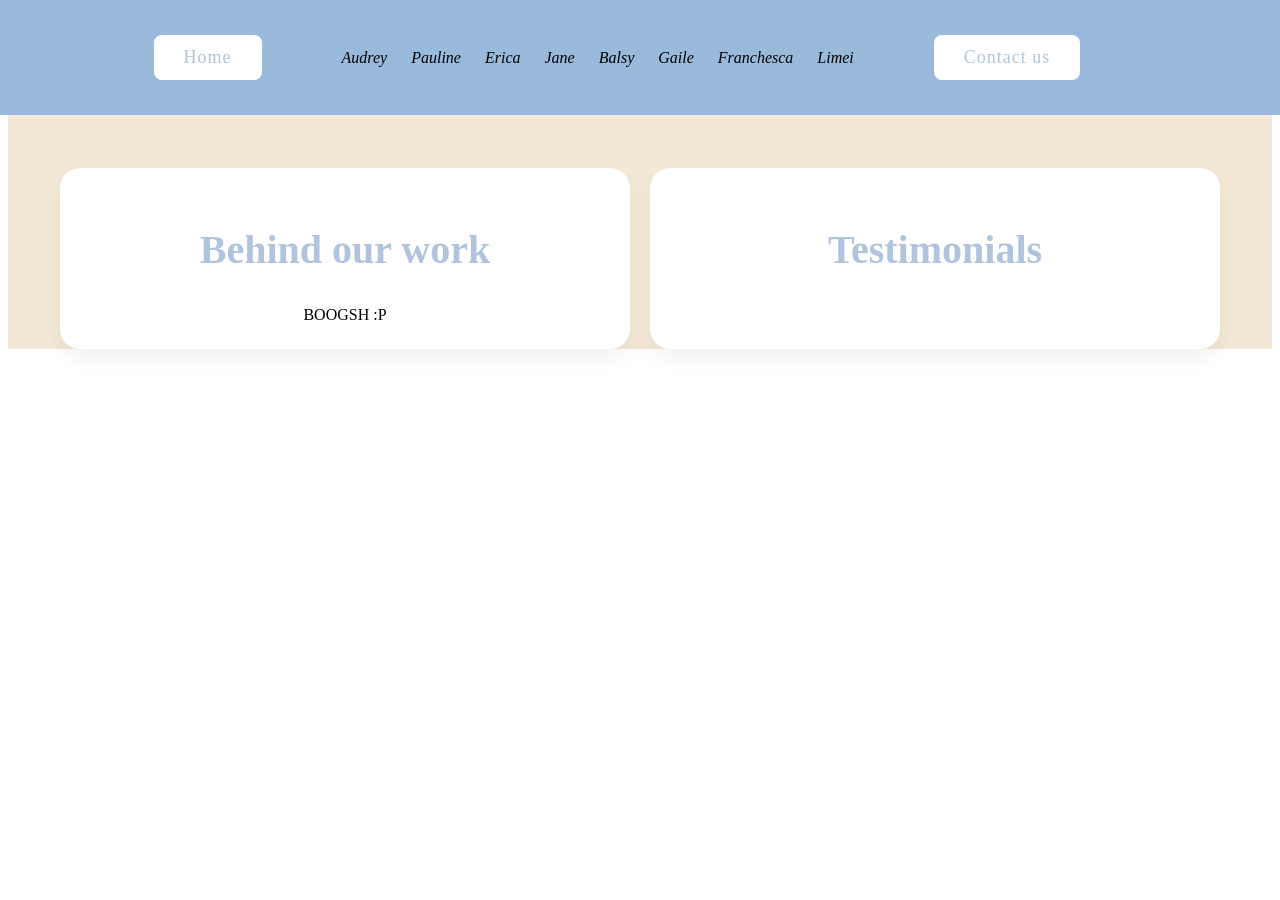
==== seemore.html @ bad54c1e "Add files via upload" ====
<!DOCTYPE html>
<html>
<head>
<link rel="stylesheet" href="portfoliostyle.css">
<style>

.info { background-color: #F3E7D5;}

.seemore-content { 
padding-top: 160px;
}

.seemore-container {  
display:flex;
flex-wrap: wrap; 
justify-content: center;
gap: 20px;
width:100%
}

.seemore-card {
background-color: white;
padding: 25px;
border-radius: 20px;
box-shadow: 0 10px 20px rgba(0,0,0,0.05);
transition: transform 0.3s ease;
width: 570px;
gap: 20px;
box-sizing: border-box;

}

.seemore-card:hover {
transform: translateY(-5px);
}

.seemore-card h2 { 
text-align: center;
font-size: 40px;
color: lightsteelblue;
}



</style>
</head>
<body>

<header class="header-portfolio">
<a href="portfolio.html" class="homepage">Home</a>
<nav class="navbar">

<a href="audrey.html">Audrey</a>
<a href="pollen.html">Pauline</a>
<a href="erica.html">Erica</a>
<a href="jane,html">Jane</a>
<a href="balsy.html">Balsy</a>
<a href="gaile.html">Gaile</a>
<a href="chesca.html">Franchesca</a>
<a href="limei.html">Limei</a>

</nav>
<a href="contactus.html" class="contact">Contact us</a>
</header>

<section class="info">

<div class="seemore-content">

<div class="seemore-container">

<div class="seemore-card">
<h2 class="behind">Behind our work</h2>
<div class="behind-cont" style="text-align: center;">BOOGSH :P</div>
</div>

<div class="seemore-card">
<h2 class="testimonials">Testimonials</h2>
<div class="testimonial-cont" style="text-align: center;"></div>
</div>

</div>

</div>

</section>

</body>
</html>
---- portfoliostyle.css ----
<!DOCTYPE html>
<html>
<head>

<style>


* {
	margin:0; 
	padding:0; 
	box-sizing: border-box;
	font-family:georgia;
}
.header-portfolio { 
position:fixed; 
top:0; 
left:0; 
width:100%; 
padding: 35px 12%; 
background: #9ABADB; 
backdrop-filter: blur(10px); 
display: flex; 
gap:70px; 
align-items: center; 
z-index:100;
font-family: georgia;
}

.navbar a {
	font-size: 16px;
	color: black;
	font-style: italic;
	margin: 10px;
text-decoration:none;
transform: scale(1.1);
 }

.navbar a:hover {
font-weight: 600; 
text-decoration:underline;
color:palevioletred;
transition: 0.15s ease;
background-color: white;
padding: 5px;
border-radius: 8px;
}

.homepage { 
padding:10px 28px;
background-color:white;
border: 2px solid transparent;
border-radius: 8px;
font-size:18px;
letter-spacing:1px;
transition:0.3 ease; 
color:lightsteelblue;
text-decoration:none;
}
.homepage:hover {
	font-weight: 600;
	text-decoration:underline;
	color: white;
	background-color:#F3E7D5;
	box-shadow: 0 0 25px #F3E7D5;
	transition: 0.15s ease;
}

.contact{ 
padding:10px 28px;
background-color:white;
border: 2px solid transparent;
border-radius: 8px;
font-size:18px;
letter-spacing:1px;
transition:0.3 ease; 
color:lightsteelblue;
text-decoration: none;
}
.contact:hover {
	font-weight: 800;
	text-decoration:underline;
	color: white;
	background-color:#F3E7D5;
	box-shadow: 0 0 25px #F3E7D5;
	transition: 0.15s ease;
}

.home {
	width: 100%;
	min-height: 100vh;
	background-color:#F3E7D5;
	display: flex;
	align-items: center;
	gap: 45px;
	padding: 30px 12% 0;
}

.home-content { max-width: 600px; }

.home-content h1 { font-size: 42px; color: #9ABADB; }

.home-content p { 
font-size: 18px;
margin: 25px 0 30px;

}

.behindandtest { 
width: 90px;
display: flex;
gap: 2em;
padding: 15px 28px;
background-color: white;
color: black;
border: 2px solid transparent;
border-radius: 8px;
font-size: 16px;
cursor:pointer;
letter-spacing: 1px;
color: lightsteelblue;
text-decoration: none;
}

.behindandtest:hover {
	font-weight:600;
	text-decoration: underline;
	color:white;
	background-color: lightsteelblue;
	box-shadow: 0 0 25px lightsteelblue;
	transition: 0.15s ease;
}

.img img {
	border-radius: 40%;
	width: 300px;
}

::-webkit-scrollbar {
	width: 15px;
}
::-webkit-scrollbar-thumb { background-color: lightsteelblue;}
::-webkit-scrollbar-track { background-color: white; width: 50px;}

.contact-content {
	display:flex;
	flex-wrap: wrap;
	gap: 20px;
	justify-content: left;
	padding: 20px;
	max-width:1200px;
	margin:0 auto;
	flex-direction:column;
	align-items: left;
}

.contact-content h1 {
	max-width: 50em;
	padding-top: 90px;
	grid-column: 1 / -1;
	font-size: 45px;
	color: lightsteelblue;
	text-align: left;
	margin-bottom: 30px;
}

.kowntacts {
	background-color: #F3E7D5;
}

.cards-container { 
display:flex;
flex-wrap: wrap; 
justify-content: center;
gap: 20px;
width:100%
}

.card {
background: white;
padding: 25px;
border-radius: 20px;
box-shadow: 0 10px 20px rgba(0,0,0,0.05);
transition: transform 0.3s ease;
width: 350px;
box-sizing: border-box;

}

.card:hover {
transform: translateY(-5px);
}

.con {
margin-bottom: 10px;
}

.card h2 { color: palevioletred;}
	

.name {
font-weight: 600;
color: #FFC0CB;
font-style: italic;
}

.user {
text-align: right;
font-weight: 400;
}



</style>


</head>
</html>
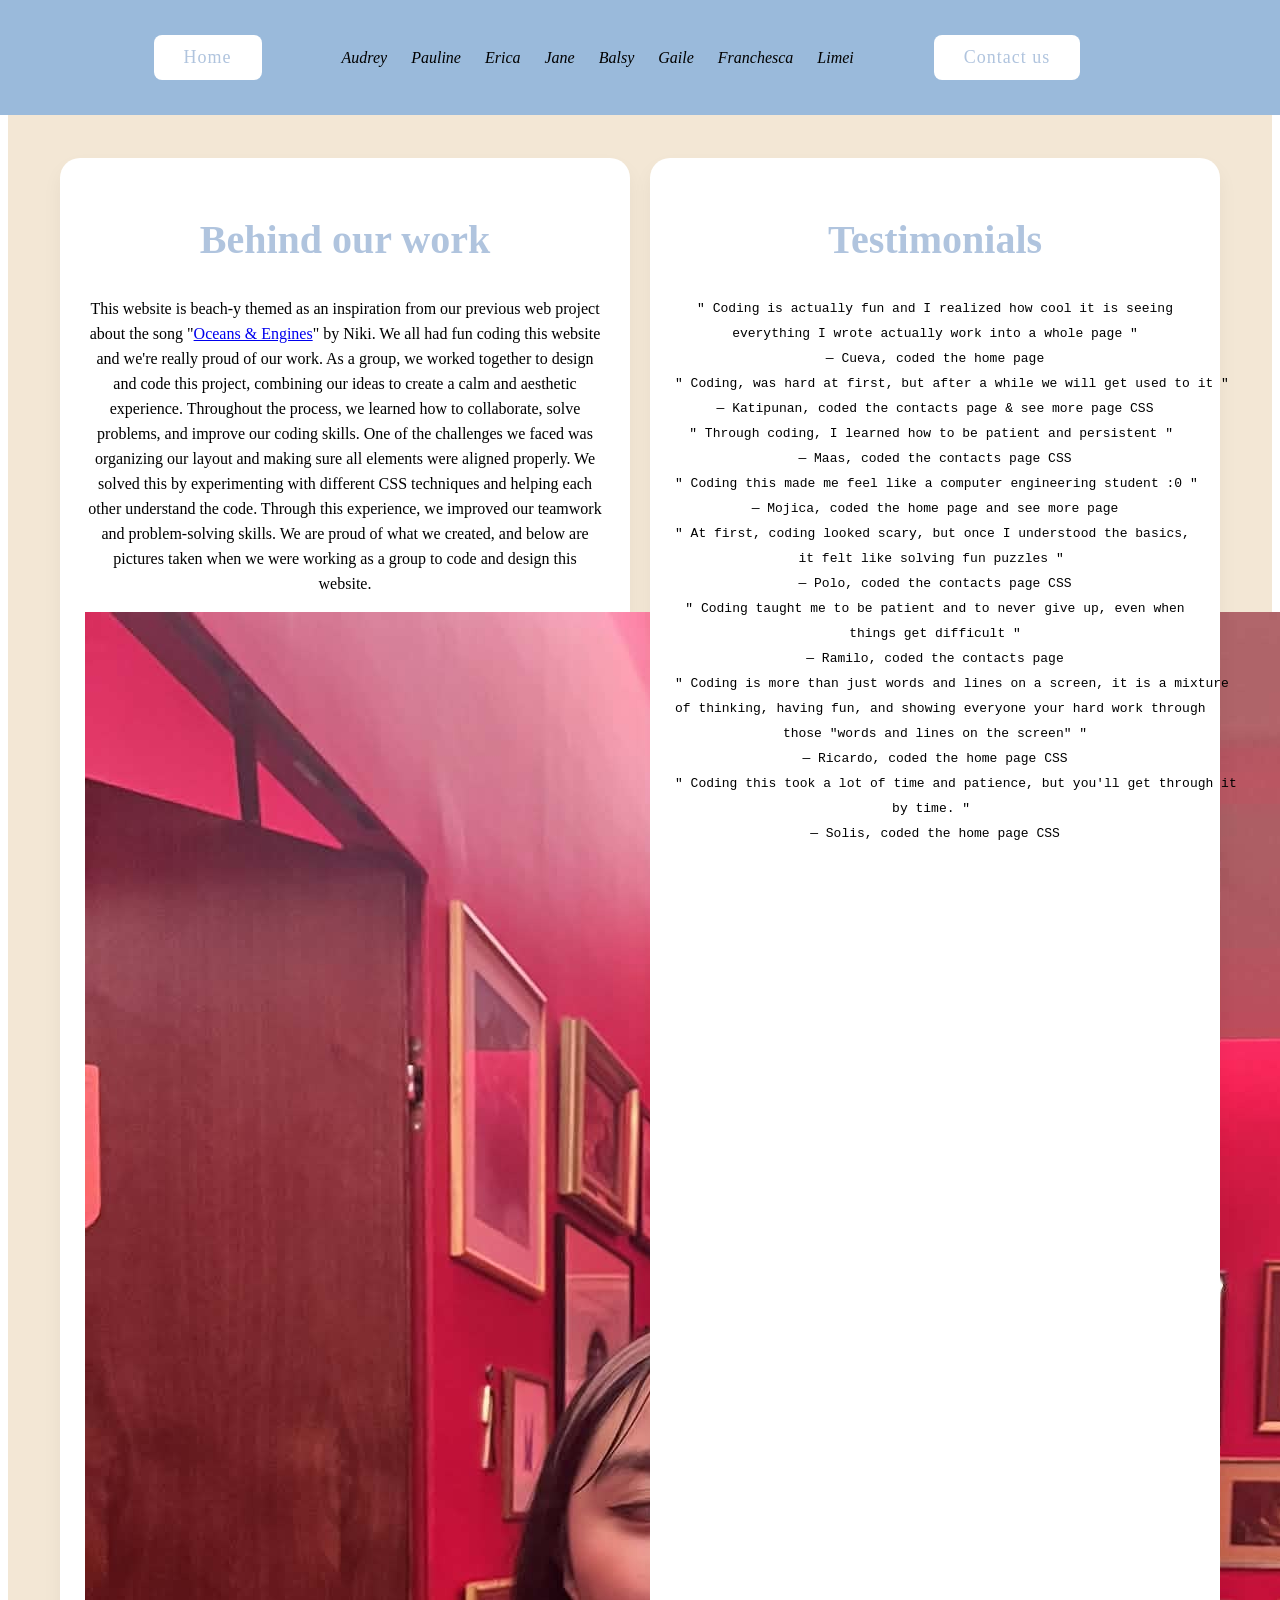
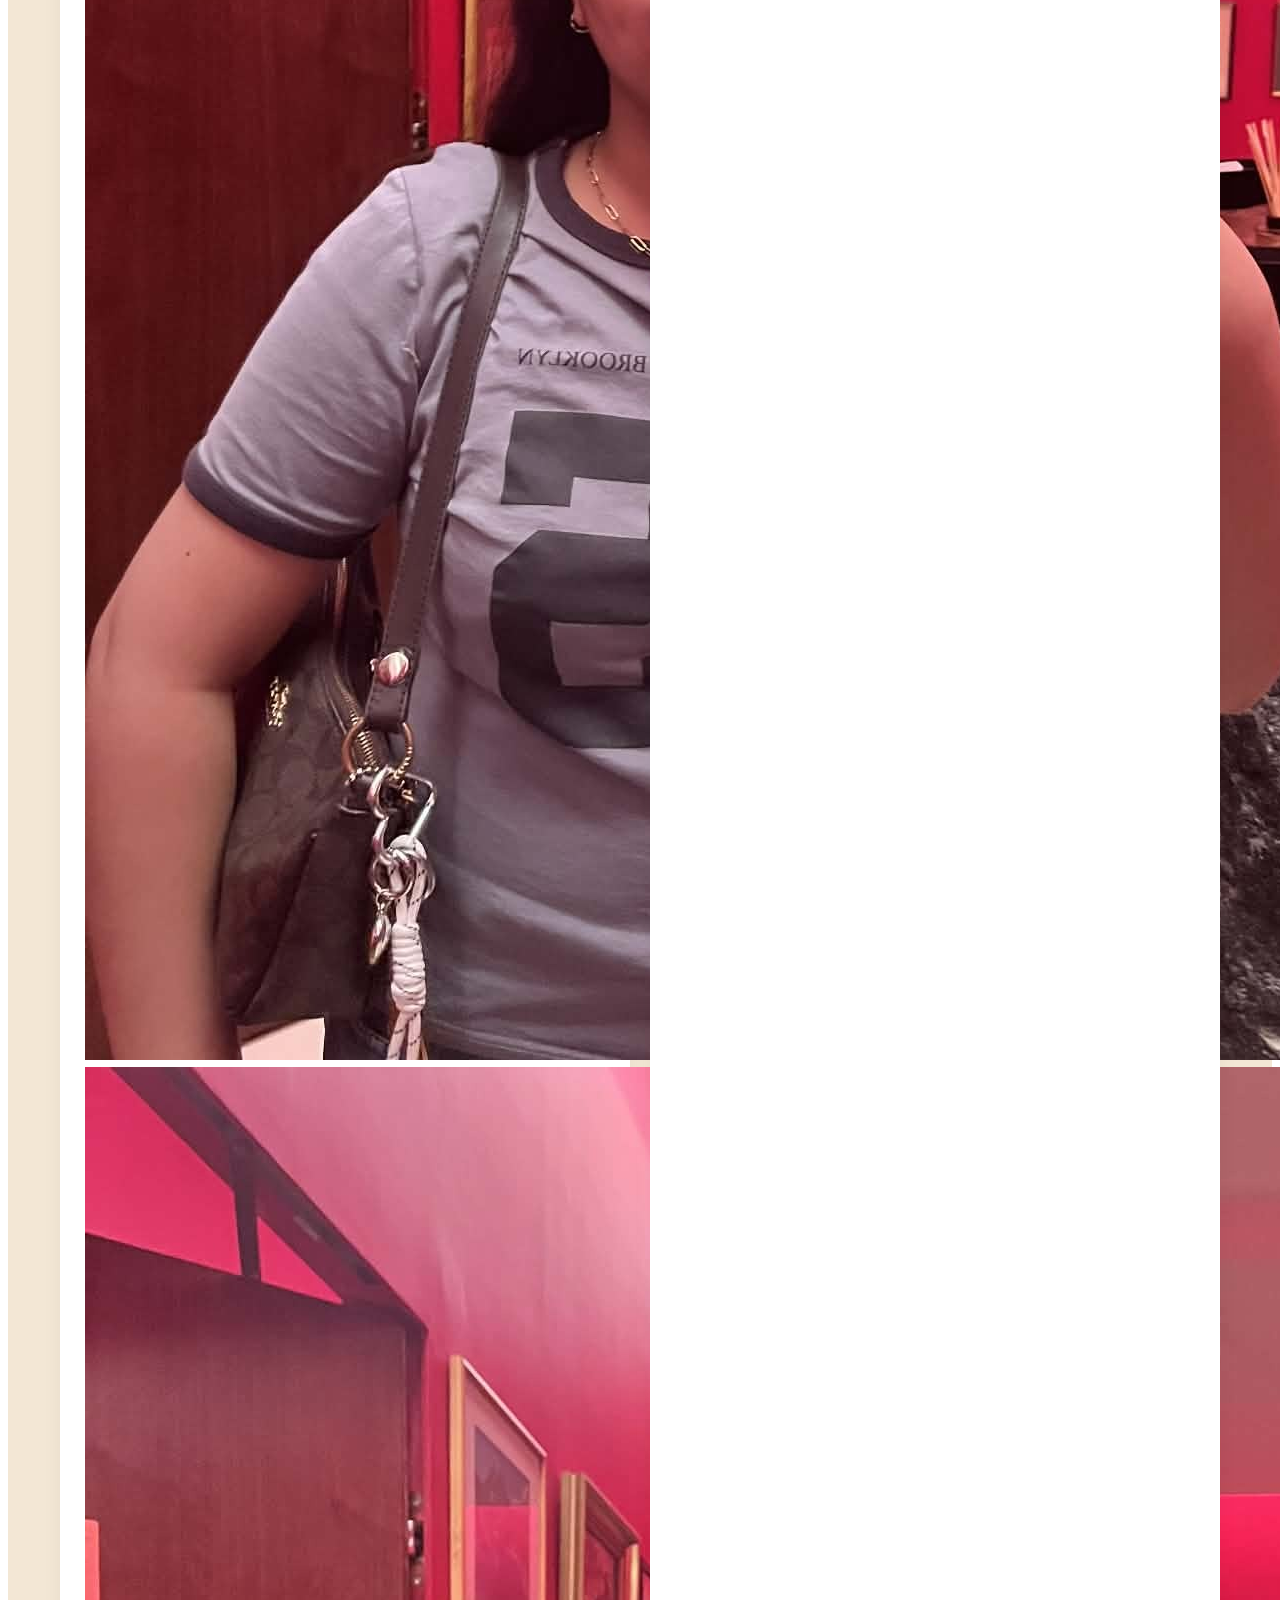
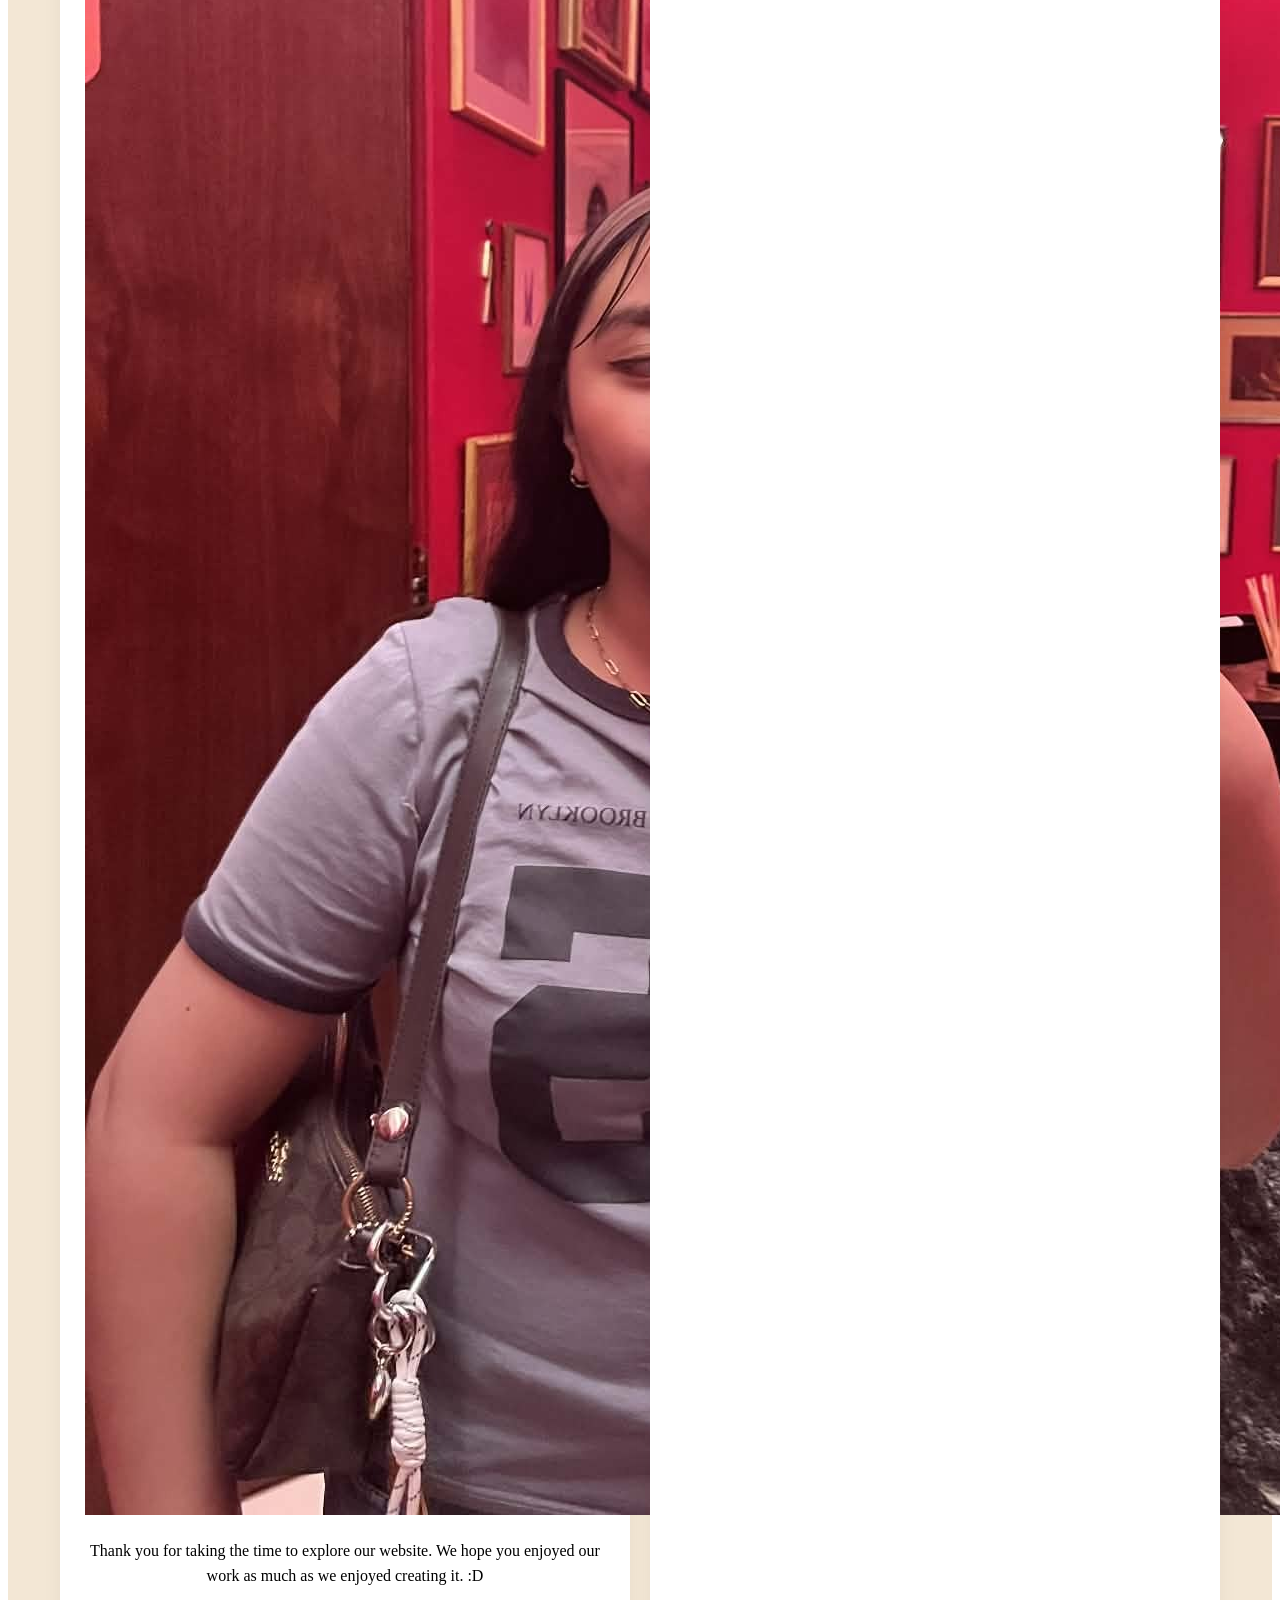
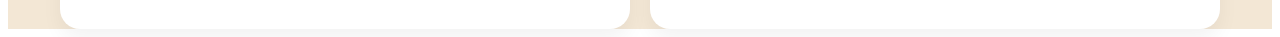
==== commit b721c60a: "seemore.html" ====
--- a/seemore.html
+++ b/seemore.html
@@ -7,7 +7,7 @@
 .info { background-color: #F3E7D5;}
 
 .seemore-content { 
-padding-top: 160px;
+padding-top: 150px;
 }
 
 .seemore-container {  
@@ -71,12 +71,40 @@
 
 <div class="seemore-card">
 <h2 class="behind">Behind our work</h2>
-<div class="behind-cont" style="text-align: center;">BOOGSH :P</div>
+<div class="behind-cont" style="text-align: center; line-height: 25px;">
+<p>This website is beach-y themed as an inspiration from our previous web project about the song "<a href="https://youtu.be/bQ0pazUc3ZA?list=RDbQ0pazUc3ZA">Oceans & Engines</a>" by Niki. We all had fun coding this website and we're really proud of our work. As a group, we worked together to design and code this project, combining our ideas to create a calm and aesthetic experience. Throughout the process, we learned how to collaborate, solve problems, and improve our coding skills. One of the challenges we faced was organizing our layout and making sure all elements were aligned properly. We solved this by experimenting with different CSS techniques and helping each other understand the code. Through this experience, we improved our teamwork and problem-solving skills. We are proud of what we created, and below are pictures taken when we were working as a group to code and design this website. </p>
+<div class="behind-img"> <img src="jeb-2.jpeg" class="pic-1"> <img src="jeb-2.jpeg" class="pic-2"> </div>
+<p> Thank you for taking the time to explore our website. We hope you enjoyed our work as much as we enjoyed creating it. :D </p>
+</div>
 </div>
 
 <div class="seemore-card">
 <h2 class="testimonials">Testimonials</h2>
-<div class="testimonial-cont" style="text-align: center;"></div>
+<div class="testimonial-cont" style="text-align: center; line-height: 25px;">
+<p> <pre> " Coding is actually fun and I realized how cool it is seeing 
+everything I wrote actually work into a whole page "
+<span>— Cueva, coded the home page</span>
+" Coding, was hard at first, but after a while we will get used to it "
+<span>— Katipunan, coded the contacts page & see more page CSS</span>
+" Through coding, I learned how to be patient and persistent " 
+<span>— Maas, coded the contacts page CSS</span>
+" Coding this made me feel like a computer engineering student :0 "
+<span>— Mojica, coded the home page and see more page</span>
+" At first, coding looked scary, but once I understood the basics, 
+it felt like solving fun puzzles " 
+<span>— Polo, coded the contacts page CSS</span>
+" Coding taught me to be patient and to never give up, even when
+things get difficult "
+<span>— Ramilo, coded the contacts page</span>
+" Coding is more than just words and lines on a screen, it is a mixture 
+of thinking, having fun, and showing everyone your hard work through 
+those "words and lines on the screen" "
+<span>— Ricardo, coded the home page CSS</span>
+" Coding this took a lot of time and patience, but you'll get through it 
+by time. " 
+<span>— Solis, coded the home page CSS</span>
+</pre> </p>
+</div>
 </div>
 
 </div>
@@ -86,4 +114,4 @@
 </section>
 
 </body>
-</html>+</html>
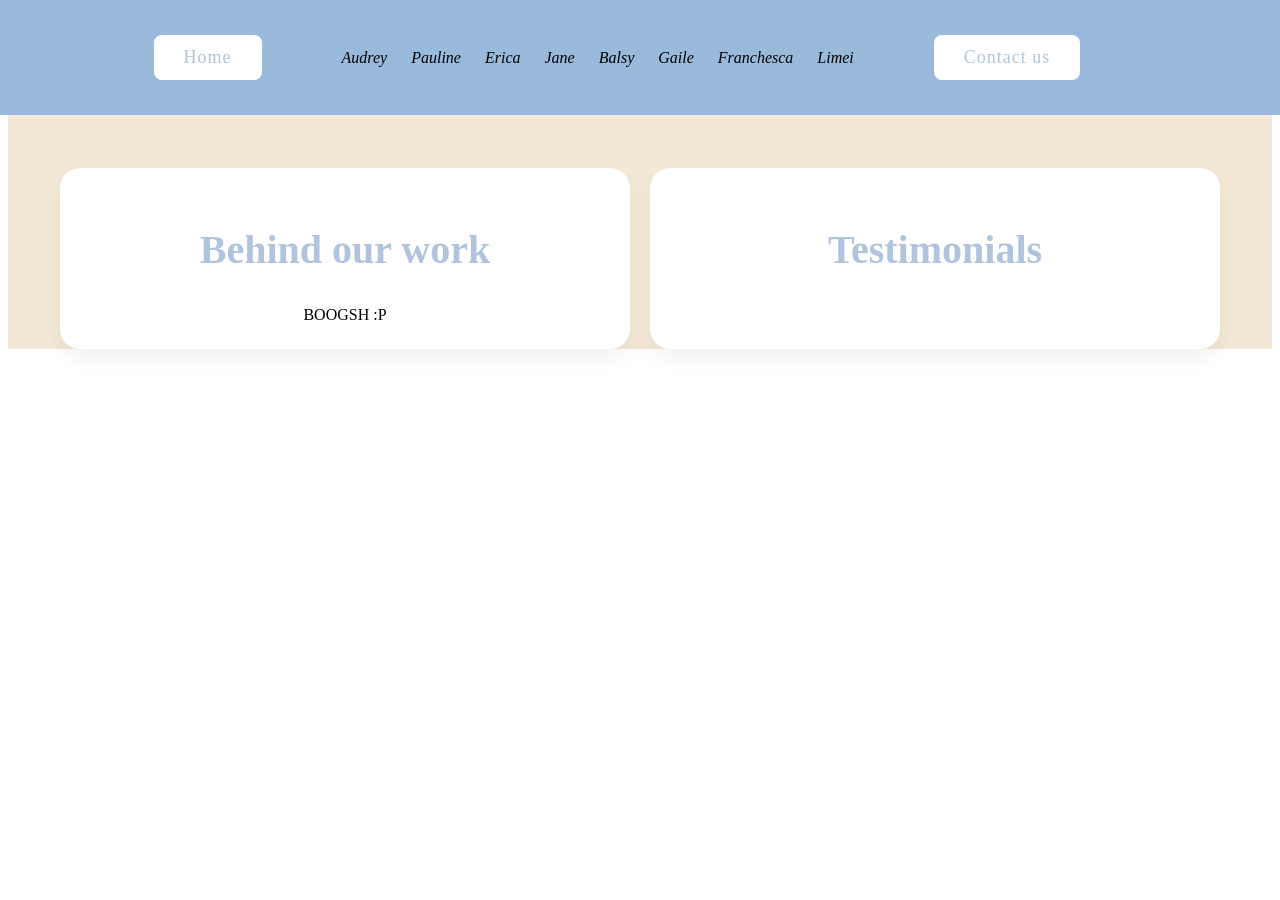
==== commit 07fe73e9: "Add files via upload" ====
--- a/seemore.html
+++ b/seemore.html
@@ -7,7 +7,7 @@
 .info { background-color: #F3E7D5;}
 
 .seemore-content { 
-padding-top: 150px;
+padding-top: 160px;
 }
 
 .seemore-container {  
@@ -71,40 +71,12 @@
 
 <div class="seemore-card">
 <h2 class="behind">Behind our work</h2>
-<div class="behind-cont" style="text-align: center; line-height: 25px;">
-<p>This website is beach-y themed as an inspiration from our previous web project about the song "<a href="https://youtu.be/bQ0pazUc3ZA?list=RDbQ0pazUc3ZA">Oceans & Engines</a>" by Niki. We all had fun coding this website and we're really proud of our work. As a group, we worked together to design and code this project, combining our ideas to create a calm and aesthetic experience. Throughout the process, we learned how to collaborate, solve problems, and improve our coding skills. One of the challenges we faced was organizing our layout and making sure all elements were aligned properly. We solved this by experimenting with different CSS techniques and helping each other understand the code. Through this experience, we improved our teamwork and problem-solving skills. We are proud of what we created, and below are pictures taken when we were working as a group to code and design this website. </p>
-<div class="behind-img"> <img src="jeb-2.jpeg" class="pic-1"> <img src="jeb-2.jpeg" class="pic-2"> </div>
-<p> Thank you for taking the time to explore our website. We hope you enjoyed our work as much as we enjoyed creating it. :D </p>
-</div>
+<div class="behind-cont" style="text-align: center;">BOOGSH :P</div>
 </div>
 
 <div class="seemore-card">
 <h2 class="testimonials">Testimonials</h2>
-<div class="testimonial-cont" style="text-align: center; line-height: 25px;">
-<p> <pre> " Coding is actually fun and I realized how cool it is seeing 
-everything I wrote actually work into a whole page "
-<span>— Cueva, coded the home page</span>
-" Coding, was hard at first, but after a while we will get used to it "
-<span>— Katipunan, coded the contacts page & see more page CSS</span>
-" Through coding, I learned how to be patient and persistent " 
-<span>— Maas, coded the contacts page CSS</span>
-" Coding this made me feel like a computer engineering student :0 "
-<span>— Mojica, coded the home page and see more page</span>
-" At first, coding looked scary, but once I understood the basics, 
-it felt like solving fun puzzles " 
-<span>— Polo, coded the contacts page CSS</span>
-" Coding taught me to be patient and to never give up, even when
-things get difficult "
-<span>— Ramilo, coded the contacts page</span>
-" Coding is more than just words and lines on a screen, it is a mixture 
-of thinking, having fun, and showing everyone your hard work through 
-those "words and lines on the screen" "
-<span>— Ricardo, coded the home page CSS</span>
-" Coding this took a lot of time and patience, but you'll get through it 
-by time. " 
-<span>— Solis, coded the home page CSS</span>
-</pre> </p>
-</div>
+<div class="testimonial-cont" style="text-align: center;"></div>
 </div>
 
 </div>
@@ -114,4 +86,4 @@
 </section>
 
 </body>
-</html>
+</html>
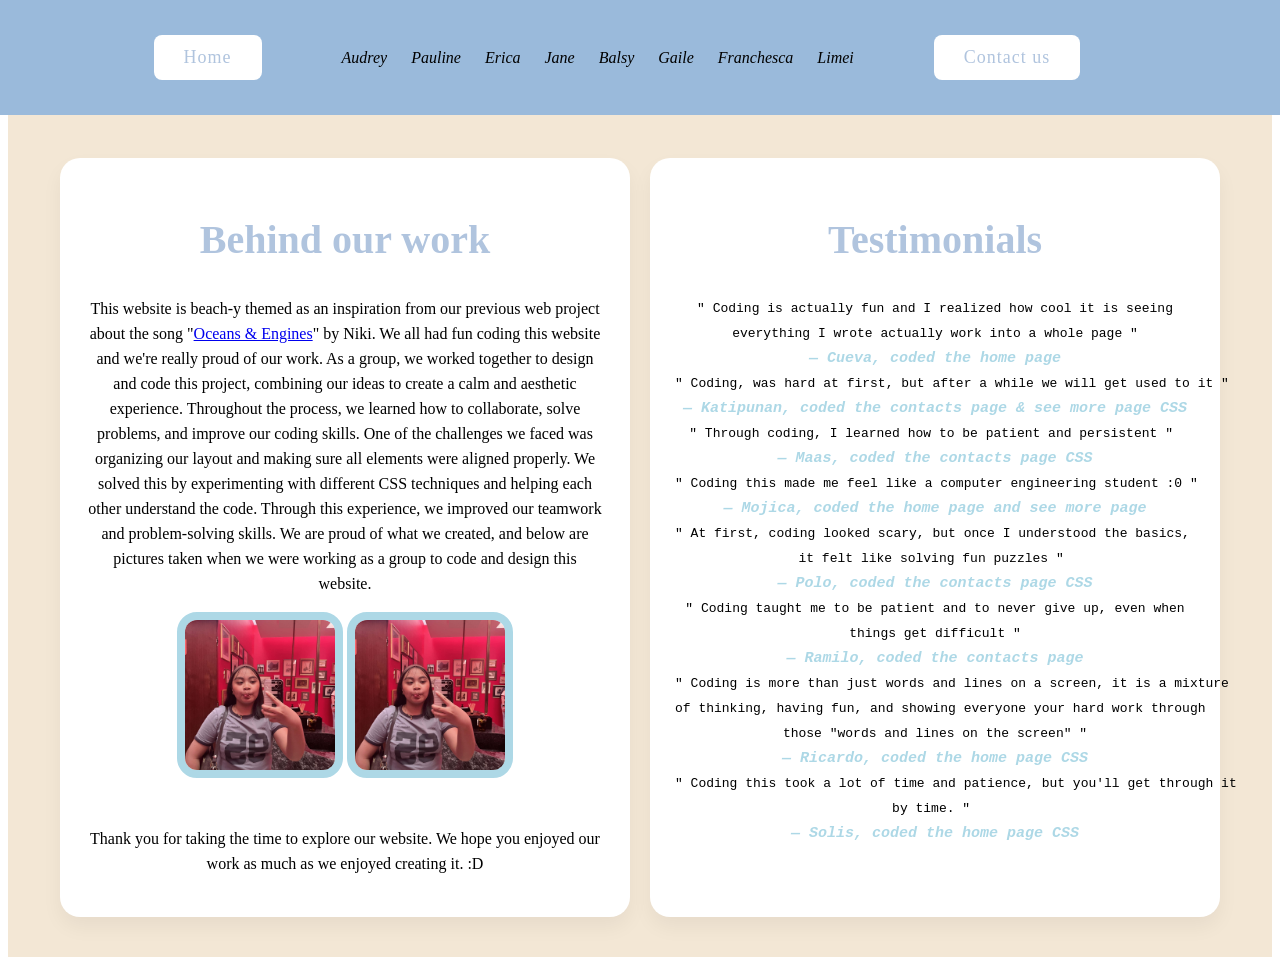
==== commit 257ecd7f: "Add files via upload" ====
--- a/seemore.html
+++ b/seemore.html
@@ -7,7 +7,8 @@
 .info { background-color: #F3E7D5;}
 
 .seemore-content { 
-padding-top: 160px;
+padding-top: 150px;
+padding-bottom: 40px;
 }
 
 .seemore-container {  
@@ -27,6 +28,7 @@
 width: 570px;
 gap: 20px;
 box-sizing: border-box;
+font-family: playfairdisplay;
 
 }
 
@@ -40,14 +42,30 @@
 color: lightsteelblue;
 }
 
+.behind-img img {
+    width: 150px;
+    height: 150px;
+    border-radius: 20px;
+    object-fit: cover;
+    border: 8px solid lightblue ;
+    margin-bottom: 25px;
+    transition: 0.4s ease;
+	gap: 30px;
+}
 
+.testimonial-cont span { 
+color: lightblue;
+font-weight: 700;
+font-style: italic;
+font-size: 15px;
+}
 
 </style>
 </head>
 <body>
 
 <header class="header-portfolio">
-<a href="portfolio.html" class="homepage">Home</a>
+<a href="index.html" class="homepage">Home</a>
 <nav class="navbar">
 
 <a href="audrey.html">Audrey</a>
@@ -71,12 +89,40 @@
 
 <div class="seemore-card">
 <h2 class="behind">Behind our work</h2>
-<div class="behind-cont" style="text-align: center;">BOOGSH :P</div>
+<div class="behind-cont" style="text-align: center; line-height: 25px;">
+<p>This website is beach-y themed as an inspiration from our previous web project about the song "<a href="https://youtu.be/bQ0pazUc3ZA?list=RDbQ0pazUc3ZA">Oceans & Engines</a>" by Niki. We all had fun coding this website and we're really proud of our work. As a group, we worked together to design and code this project, combining our ideas to create a calm and aesthetic experience. Throughout the process, we learned how to collaborate, solve problems, and improve our coding skills. One of the challenges we faced was organizing our layout and making sure all elements were aligned properly. We solved this by experimenting with different CSS techniques and helping each other understand the code. Through this experience, we improved our teamwork and problem-solving skills. We are proud of what we created, and below are pictures taken when we were working as a group to code and design this website. </p>
+<div class="behind-img"> <img src="jeb-2.jpeg" class="pic-1"> <img src="jeb-2.jpeg" class="pic-2"> </div>
+<p> Thank you for taking the time to explore our website. We hope you enjoyed our work as much as we enjoyed creating it. :D </p>
+</div>
 </div>
 
 <div class="seemore-card">
 <h2 class="testimonials">Testimonials</h2>
-<div class="testimonial-cont" style="text-align: center;"></div>
+<div class="testimonial-cont" style="text-align: center; line-height: 25px;">
+<p> <pre> " Coding is actually fun and I realized how cool it is seeing 
+everything I wrote actually work into a whole page "
+<span>— Cueva, coded the home page</span>
+" Coding, was hard at first, but after a while we will get used to it "
+<span>— Katipunan, coded the contacts page & see more page CSS</span>
+" Through coding, I learned how to be patient and persistent " 
+<span>— Maas, coded the contacts page CSS</span>
+" Coding this made me feel like a computer engineering student :0 "
+<span>— Mojica, coded the home page and see more page</span>
+" At first, coding looked scary, but once I understood the basics, 
+it felt like solving fun puzzles " 
+<span>— Polo, coded the contacts page CSS</span>
+" Coding taught me to be patient and to never give up, even when
+things get difficult "
+<span>— Ramilo, coded the contacts page</span>
+" Coding is more than just words and lines on a screen, it is a mixture 
+of thinking, having fun, and showing everyone your hard work through 
+those "words and lines on the screen" "
+<span>— Ricardo, coded the home page CSS</span>
+" Coding this took a lot of time and patience, but you'll get through it 
+by time. " 
+<span>— Solis, coded the home page CSS</span>
+</pre> </p>
+</div>
 </div>
 
 </div>
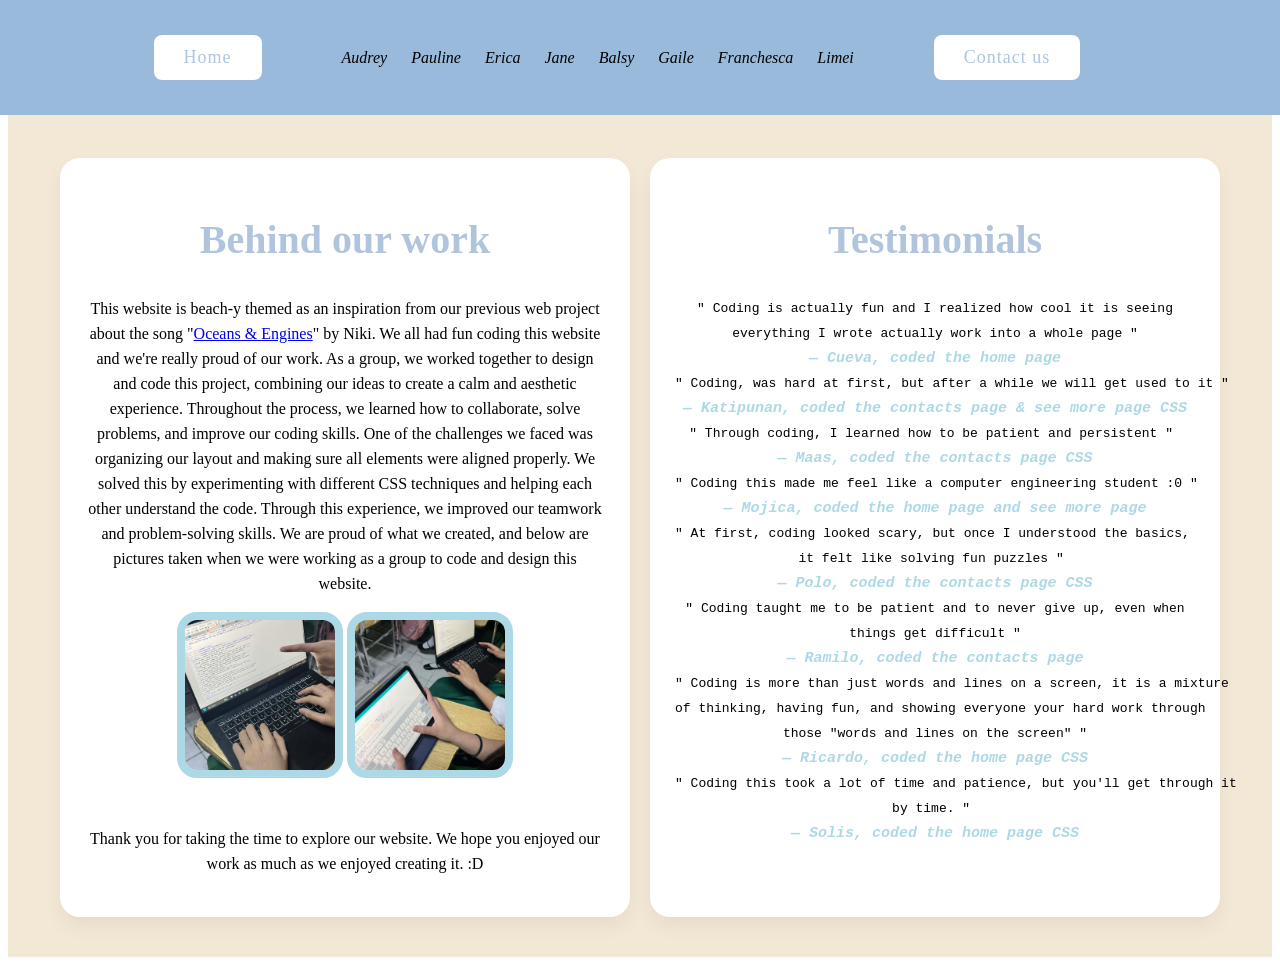
==== commit 977b3106: "Update seemore.html" ====
--- a/seemore.html
+++ b/seemore.html
@@ -91,7 +91,7 @@
 <h2 class="behind">Behind our work</h2>
 <div class="behind-cont" style="text-align: center; line-height: 25px;">
 <p>This website is beach-y themed as an inspiration from our previous web project about the song "<a href="https://youtu.be/bQ0pazUc3ZA?list=RDbQ0pazUc3ZA">Oceans & Engines</a>" by Niki. We all had fun coding this website and we're really proud of our work. As a group, we worked together to design and code this project, combining our ideas to create a calm and aesthetic experience. Throughout the process, we learned how to collaborate, solve problems, and improve our coding skills. One of the challenges we faced was organizing our layout and making sure all elements were aligned properly. We solved this by experimenting with different CSS techniques and helping each other understand the code. Through this experience, we improved our teamwork and problem-solving skills. We are proud of what we created, and below are pictures taken when we were working as a group to code and design this website. </p>
-<div class="behind-img"> <img src="jeb-2.jpeg" class="pic-1"> <img src="jeb-2.jpeg" class="pic-2"> </div>
+<div class="behind-img"> <img src="seemore-2.jpg" class="pic-1"> <img src="seemore-1.jpg" class="pic-2"> </div>
 <p> Thank you for taking the time to explore our website. We hope you enjoyed our work as much as we enjoyed creating it. :D </p>
 </div>
 </div>
@@ -132,4 +132,4 @@
 </section>
 
 </body>
-</html>+</html>
